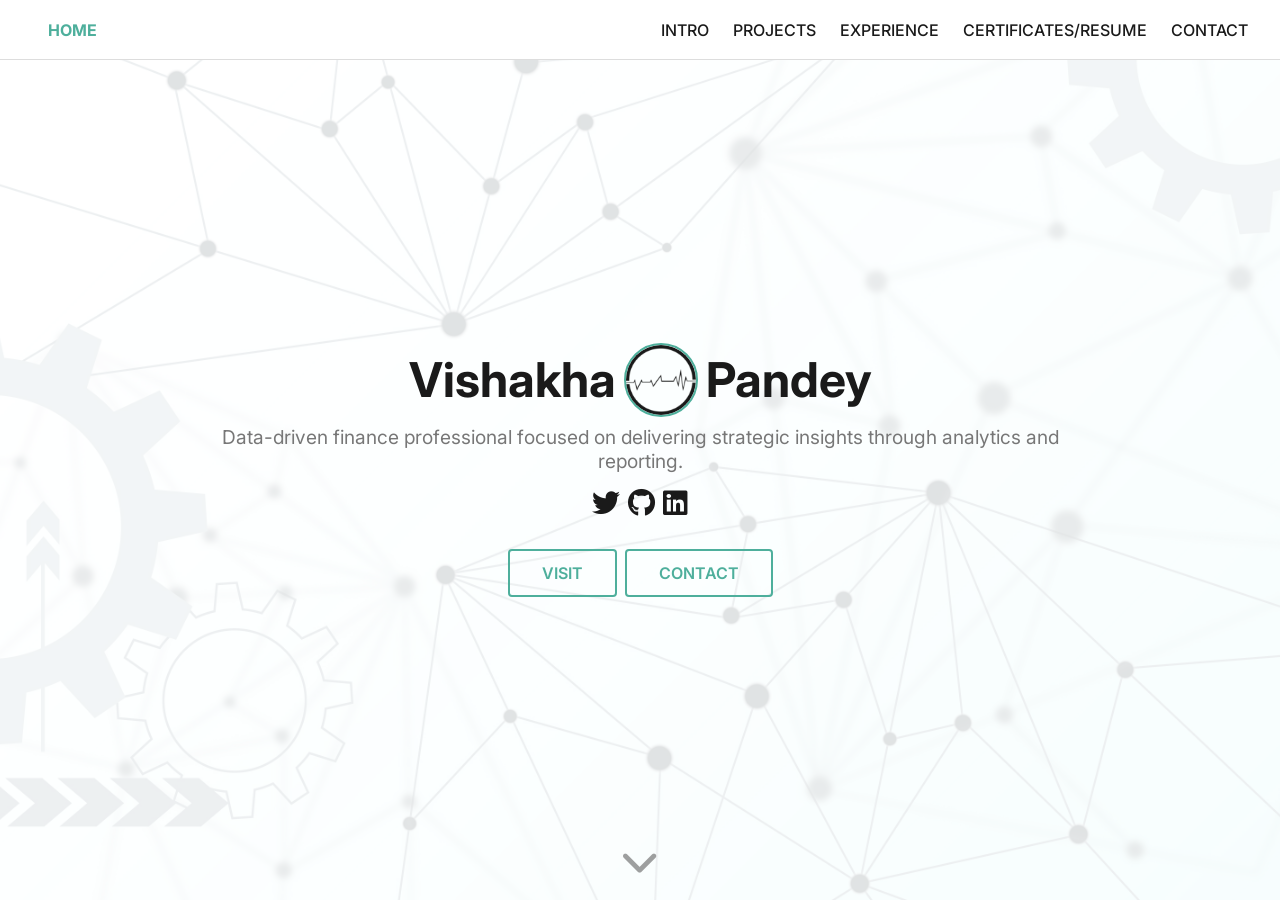
==== index.html @ 3a6682cc "Update index.html" ====
<!DOCTYPE html>
<html lang="en">
<head>
  <!-- Meta settings for responsiveness and character encoding -->
  <meta charset="UTF-8" />
  <meta name="viewport" content="width=device-width, initial-scale=1.0" />
  <title>Vishakha Pandey – Portfolio</title>

  <!-- Add this in <head> of index.html -->
<link rel="stylesheet" href="https://cdnjs.cloudflare.com/ajax/libs/font-awesome/6.5.0/css/all.min.css" />


  <!-- Google Fonts (Elegant & Professional) -->
  <link href="https://fonts.googleapis.com/css2?family=Inter:wght@400;600&display=swap" rel="stylesheet" />

  <!-- CSS Files -->
  <link rel="stylesheet" href="assets/css/variables.css" />
  <link rel="stylesheet" href="assets/css/style.css" />
  <link rel="stylesheet" href="assets/css/animations.css" />

  <!-- Scroll animation library (optional enhancement) -->
  <link href="https://cdn.jsdelivr.net/npm/aos@2.3.4/dist/aos.css" rel="stylesheet">
</head>
<body>
  <!-- Navigation Bar -->
  <nav class="navbar">
  <!-- HOME link on the left -->
  <div class="nav-left">
    <a href="index.html">HOME</a>
  </div>

  <!-- Hamburger icon (only visible on small screens) -->
  <div class="nav-toggle">
    <i class="fas fa-bars"></i>
  </div>

  <!-- Main navigation links -->
  <div class="nav-menu nav-right">
    <a href="intro.html">INTRO</a>
    <a href="projects.html">PROJECTS</a>
    <a href="experience.html">EXPERIENCE</a>
    <a href="certificates.html">CERTIFICATES/RESUME</a>
    <a href="contact.html">CONTACT</a>
  </div>
  </nav>


  <!-- Hero Section with Background Image -->
  <section class="hero" id="hero">
    <div class="hero-background"></div> <!-- background will be set via CSS -->


    <!-- Central content -->
    <div class="hero-content" data-aos="fade-up">
      <h1>
        Vishakha 
        <img src="assets/img/profile.png" alt="Vishakha Pandey" class="inline-hero-image" />
        Pandey
      </h1>

      <p>Data-driven finance professional focused on delivering strategic insights through analytics and reporting.</p>

      <!-- Social icons row -->
      <div class="social-icons">
        <a href="https://twitter.com/" target="_blank"><i class="fab fa-twitter"></i></a>
        <a href="https://github.com/" target="_blank"><i class="fab fa-github"></i></a>
        <a href="https://linkedin.com/" target="_blank"><i class="fab fa-linkedin"></i></a>

      </div>

      <!-- Buttons (like Yan Holtz) -->
      <div class="hero-buttons">
        <a href="projects.html" class="btn-outline">VISIT</a>
        <a href="contact.html" class="btn-outline">CONTACT</a>
      </div>
    </div>

    <!-- Scroll Down Arrow -->
    <div class="scroll-down" onclick="scrollToIntro()">
      <i class="fas fa-chevron-down"></i>
    </div>
  </section>

  <!-- JS Libraries -->
  <script src="assets/js/scrollToIntro.js"></script>
  <script src="https://cdn.jsdelivr.net/npm/aos@2.3.4/dist/aos.js"></script>
  <script src="./assets/js/mobileMenuToggle.js"></script>
  <script>
    AOS.init(); // Initialize animations on scroll
  </script>
</body>
</html>
---- assets/css/variables.css ----
/* ============================
   Global Variables & Theme
   ============================ */

:root {
  /* Colors */
  --color-bg: #ffffff;                   /* Default background */
  --color-dark: #1a1a1a;                 /* Dark text */
  --color-accent: #4eaf9c;              /* Highlight color (mint green) */
  --color-muted: #777;                  /* Secondary text */
  --color-border: #ddd;                 /* Light border */

  /* Fonts */
  --font-body: 'Inter', sans-serif;

  /* Spacing */
  --spacing-sm: 0.5rem;
  --spacing-md: 1rem;
  --spacing-lg: 2rem;
  --spacing-xl: 4rem;

  /* Sizes */
  --nav-height: 60px;
  --max-width: 1200px;
}
---- assets/css/style.css ----
/* =============================
   Base Styles for Index Page
   ============================= */

html, body {
  margin: 0;
  padding: 0;
  height: 100%;
  font-family: var(--font-body);
  background-color: var(--color-bg);
  color: var(--color-dark);
  overflow-x: hidden;
}

/* =============================
   Navbar Styles
   ============================= */

.navbar {
  display: flex;
  justify-content: space-between;
  align-items: center;
  height: var(--nav-height);
  padding: 0 var(--spacing-lg);
  position: fixed;
  width: 100%;
  top: 0;
  background: white;
  z-index: 1000;
  border-bottom: 1px solid var(--color-border);
  box-sizing: border-box;
  flex-wrap: wrap;
}

.nav-left a,
.nav-right a {
  text-decoration: none;
  color: var(--color-dark);
  margin-left: var(--spacing-md);
  font-weight: 500;
  transition: color 0.3s;
}

.nav-left a {
  font-weight: 700;
  color: var(--color-accent);
}

.nav-right {
  display: flex;
  gap: var(--spacing-sm);
  justify-content: flex-end;
  align-items: center;
}

.nav-toggle {
  display: none;
  font-size: 1.8rem;
  cursor: pointer;
  color: var(--color-dark);
  padding: 0.5rem;
  margin-left: auto;
  z-index: 1100;
  position: relative;
  background: none;
  border: none;
}

.nav-menu {
  display: flex;
  gap: var(--spacing-sm);
  align-items: center;
}

.nav-right a:hover {
  color: var(--color-accent);
}


/* ================================
   Active Page Underline – Refined Look
   ================================ */

.navbar .nav-right a.active-page {
  position: relative;
  color: var(--color-accent); /* Optional: make active link text accent colored */
  font-weight: 600;
}

.navbar .nav-right a.active-page::after {
  content: "";
  position: absolute;
  left: 0;
  bottom: -6px; /* Adjust depending on navbar spacing */
  width: 100%;
  height: 3px;
  background-color: #4caf50; /* Or use var(--color-accent) */
  border-radius: 2px;
  box-shadow: 0 1px 5px rgba(76, 175, 80, 0.4); /* slight glow for elegance */
}


/* =============================
   Hero Section Styles
   ============================= */

.hero {
  min-height: 100vh;
  display: flex;
  align-items: center;
  justify-content: center;
  text-align: center;
  position: relative;
  overflow: hidden;
  padding: var(--spacing-lg);
  box-sizing: border-box;
}

.hero-background {
  position: absolute;
  top: 0;
  left: 0;
  width: 100%;
  height: 100%;
  background: url('../img/background.jpg') center center/cover no-repeat;
  opacity: 0.3;
  z-index: 0;
}

.hero-content {
  z-index: 2;
  padding: var(--spacing-xl);
  width: 100%;
  max-width: 960px;
  display: flex;
  flex-direction: column;
  align-items: center;
}

.hero-content h1 {
  font-size: 3rem;
  margin-bottom: var(--spacing-sm);
  display: flex;
  align-items: center;
  justify-content: center;
  flex-wrap: nowrap;
  gap: 0.5rem;
  white-space: nowrap;
  overflow: hidden;
  text-overflow: ellipsis;
}

.hero-content p {
  font-size: 1.2rem;
  color: var(--color-muted);
  margin: 0 auto;
  max-width: 90%;
}

.inline-hero-image {
  width: 70px;
  height: 70px;
  border-radius: 50%;
  object-fit: cover;
  display: inline-block;
  vertical-align: middle;
  margin: 0;
  border: 2px solid var(--color-accent);
  outline: none;
  box-shadow: none;
  flex-shrink: 0;
}

/* =============================
   Social Icons
   ============================= */

.social-icons {
  margin-top: var(--spacing-md);
  display: flex;
  justify-content: center;
  gap: var(--spacing-sm);
  flex-wrap: wrap;
}

.social-icons a {
  color: var(--color-dark);
  text-decoration: none;
}

.social-icons a i {
  font-size: 28px;
  transition: color 0.3s ease;
}

.social-icons a:hover i {
  color: var(--color-accent);
}

/* =============================
   Hero Buttons
   ============================= */

.hero-buttons {
  margin-top: var(--spacing-lg);
  display: flex;
  flex-wrap: wrap;
  justify-content: center;
  gap: var(--spacing-sm);
}

.btn-outline {
  border: 2px solid var(--color-accent);
  color: var(--color-accent);
  text-decoration: none;
  padding: 0.75rem 2rem;
  border-radius: 4px;
  font-weight: 600;
  transition: background 0.3s ease;
}

.btn-outline:hover {
  background-color: var(--color-accent);
  color: white;
}

/* =============================
   Scroll Down Arrow
   ============================= */

.scroll-down {
  position: absolute;
  bottom: 20px;
  left: 50%;
  transform: translateX(-50%);
  cursor: pointer;
  z-index: 2;
  animation: bounce 2s infinite;
}

.scroll-down i {
  font-size: 38px;
  color: var(--color-muted);
  opacity: 0.7;
  transition: color 0.3s ease;
}

.scroll-down:hover i {
  color: var(--color-accent);
}

/* =============================
   Responsive Design
   ============================= */

@media (max-width: 768px) {
  .navbar {
    flex-direction: row;
    justify-content: space-between;
    padding: var(--spacing-sm);
  }

  .nav-left {
    flex: 1;
  }

  .nav-toggle {
    display: block;
    align-self: flex-end;
    margin: 0;
  }

  .nav-menu {
    display: none;
    flex-direction: column;
    width: 100%;
    background: rgba(255, 255, 255, 0.12);
    backdrop-filter: blur(10px);
    -webkit-backdrop-filter: blur(10px);
    padding: 1rem;
    border-radius: 12px;
    box-shadow: 0 8px 20px rgba(0, 0, 0, 0.2);
    border: 1px solid rgba(255, 255, 255, 0.3);
  }

  .nav-menu.show {
    display: flex;
  }

  .nav-menu a {
    padding: 0.5rem 1rem;
    width: 100%;
    text-align: left;
  }

  .hero-content h1 {
    font-size: 2rem;
  }

  .hero-content p {
    font-size: 1rem;
  }

  .inline-hero-image {
    width: 60px;
    height: 60px;
  }

  .btn-outline {
    padding: 0.6rem 1.5rem;
    font-size: 0.95rem;
  }

  .scroll-down i {
    font-size: 28px;
  }
}

@media (max-width: 480px) {
  .hero-content h1 {
    font-size: 1.6rem;
  }

  .hero-content p {
    font-size: 0.95rem;
  }

  .inline-hero-image {
    width: 50px;
    height: 50px;
  }

  .social-icons a i {
    font-size: 24px;
  }

  .btn-outline {
    padding: 0.5rem 1.2rem;
    font-size: 0.85rem;
  }

  .scroll-down i {
    font-size: 26px;
  }
}


/* Adjust underline for mobile screens */
@media (max-width: 768px) {
  .navbar .nav-right a.active-page::after {
    height: 2px;
    width: 80%;       /* Slightly narrower */
    left: 10%;         /* Centered */
    bottom: -4px;      /* Closer to text */
  }
}

@media (max-width: 480px) {
  .navbar .nav-right a.active-page::after {
    width: 60%;
    left: 20%;
    height: 2px;
    bottom: -3px;
  }
}
---- assets/css/animations.css ----
/* Put your custom animation keyframes here if needed */
/* ===========================
   Custom Animations
   =========================== */

/* Bounce animation for scroll-down arrow */
@keyframes bounce {
  0%, 100% {
    transform: translateX(-50%) translateY(0);
  }
  50% {
    transform: translateX(-50%) translateY(10px);
  }
}

/* Fade-up animation (if not using AOS) */
@keyframes fadeUp {
  from {
    opacity: 0;
    transform: translateY(30px);
  }
  to {
    opacity: 1;
    transform: translateY(0);
  }
}

.fade-up {
  animation: fadeUp 0.8s ease-out forwards;
  opacity: 0;
}

/* Delay classes for staggered fade */
.delay-1 { animation-delay: 0.2s; }
.delay-2 { animation-delay: 0.4s; }
.delay-3 { animation-delay: 0.6s; }
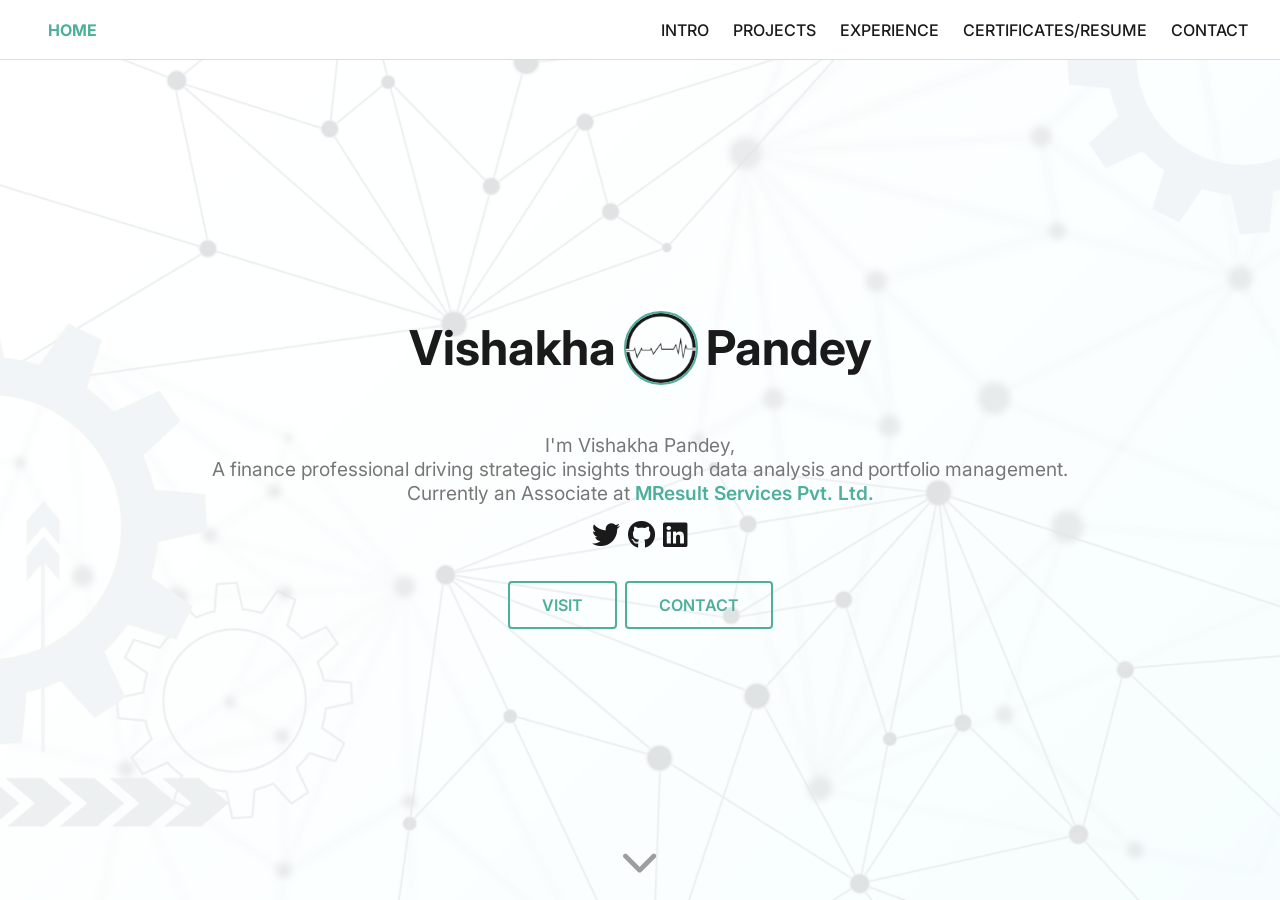
==== commit 0ae265dc: "Add files via upload" ====
--- a/index.html
+++ b/index.html
@@ -21,7 +21,9 @@
   <!-- Scroll animation library (optional enhancement) -->
   <link href="https://cdn.jsdelivr.net/npm/aos@2.3.4/dist/aos.css" rel="stylesheet">
 </head>
-<body>
+
+
+<body class="page-load">
   <!-- Navigation Bar -->
   <nav class="navbar">
   <!-- HOME link on the left -->
@@ -57,14 +59,20 @@
         <img src="assets/img/profile.png" alt="Vishakha Pandey" class="inline-hero-image" />
         Pandey
       </h1>
+      <br><br>
 
-      <p>Data-driven finance professional focused on delivering strategic insights through analytics and reporting.</p>
+      <p>
+    I'm Vishakha Pandey,<br>
+    A finance professional driving strategic insights through data analysis and portfolio management.<br>
+    Currently an Associate at <a href="http://www.mresultindia.com" target="_blank" style="color: var(--color-accent); font-weight: 600; text-decoration: none;">MResult Services Pvt. Ltd.</a>
+</p>
+
 
       <!-- Social icons row -->
       <div class="social-icons">
         <a href="https://twitter.com/" target="_blank"><i class="fab fa-twitter"></i></a>
         <a href="https://github.com/" target="_blank"><i class="fab fa-github"></i></a>
-        <a href="https://linkedin.com/" target="_blank"><i class="fab fa-linkedin"></i></a>
+        <a href="https://www.linkedin.com/in/vishakha-pandey-7320a8259/" target="_blank"><i class="fab fa-linkedin"></i></a>
 
       </div>
 
@@ -89,4 +97,4 @@
     AOS.init(); // Initialize animations on scroll
   </script>
 </body>
-</html>
+</html>
--- a/assets/css/variables.css
+++ b/assets/css/variables.css
@@ -14,10 +14,13 @@
   --font-body: 'Inter', sans-serif;
 
   /* Spacing */
+  --spacing-xs: 0.4rem; /* <-- ADD THIS LINE */
   --spacing-sm: 0.5rem;
   --spacing-md: 1rem;
   --spacing-lg: 2rem;
   --spacing-xl: 4rem;
+  --spacing-xxl: 5rem;
+
 
   /* Sizes */
   --nav-height: 60px;
--- a/assets/css/style.css
+++ b/assets/css/style.css
@@ -83,7 +83,7 @@
 
 .navbar .nav-right a.active-page {
   position: relative;
-  color: var(--color-accent); /* Optional: make active link text accent colored */
+  color: var(--color-accent); /* Make active link text accent colored */
   font-weight: 600;
 }
 
@@ -94,9 +94,10 @@
   bottom: -6px; /* Adjust depending on navbar spacing */
   width: 100%;
   height: 3px;
-  background-color: #4caf50; /* Or use var(--color-accent) */
+  background-color: var(--color-accent); /* Changed to use var(--color-accent) */
   border-radius: 2px;
-  box-shadow: 0 1px 5px rgba(76, 175, 80, 0.4); /* slight glow for elegance */
+  /* Use rgba with your accent color for consistency: #4eaf9c is (78, 175, 156) */
+  box-shadow: 0 1px 5px rgba(78, 175, 156, 0.4); /* slight glow for elegance */
 }
 
 
@@ -274,17 +275,26 @@
     display: none;
     flex-direction: column;
     width: 100%;
-    background: rgba(255, 255, 255, 0.12);
+    /* Adjusted background for better blur effect on mobile */
+    background: rgba(255, 255, 255, 0.95);
     backdrop-filter: blur(10px);
     -webkit-backdrop-filter: blur(10px);
     padding: 1rem;
     border-radius: 12px;
     box-shadow: 0 8px 20px rgba(0, 0, 0, 0.2);
     border: 1px solid rgba(255, 255, 255, 0.3);
+    /* Added positioning for slide-down animation */
+    position: absolute;
+    top: var(--nav-height);
+    left: 0;
+    z-index: 999;
+    transform: translateY(-100%); /* Initial state: hidden above */
+    transition: transform 0.3s ease-out;
   }
 
   .nav-menu.show {
     display: flex;
+    transform: translateY(0); /* Final state: visible */
   }
 
   .nav-menu a {
@@ -314,6 +324,12 @@
   .scroll-down i {
     font-size: 28px;
   }
+
+  /* Adjust underline for mobile screens */
+  /* This rule specifically removes the active page underline in mobile view */
+  .navbar .nav-right a.active-page::after {
+    content: none; /* <-- This is the key change to remove the underline */
+  }
 }
 
 @media (max-width: 480px) {
@@ -342,24 +358,11 @@
   .scroll-down i {
     font-size: 26px;
   }
-}
-
-
-/* Adjust underline for mobile screens */
-@media (max-width: 768px) {
+
+  /* Ensure no underline even on smaller mobile screens */
+  /* This rule is redundant if the 768px rule already applies `content: none;` */
+  /* But kept for safety if any other specific rule might override */
   .navbar .nav-right a.active-page::after {
-    height: 2px;
-    width: 80%;       /* Slightly narrower */
-    left: 10%;         /* Centered */
-    bottom: -4px;      /* Closer to text */
-  }
-}
-
-@media (max-width: 480px) {
-  .navbar .nav-right a.active-page::after {
-    width: 60%;
-    left: 20%;
-    height: 2px;
-    bottom: -3px;
+    content: none;
   }
 }
--- a/assets/css/animations.css
+++ b/assets/css/animations.css
@@ -1,36 +1,240 @@
-/* Put your custom animation keyframes here if needed */
-/* ===========================
-   Custom Animations
-   =========================== */
-
-/* Bounce animation for scroll-down arrow */
+/* =============================
+   Animation Transitions
+   ============================= */
+
+/* Fade-out animation for page transition */
+.fade-out {
+  animation: fadeOut 0.6s ease forwards;
+}
+
+@keyframes fadeOut {
+  from {
+    opacity: 1;
+  }
+  to {
+    opacity: 0;
+    transform: translateY(-20px);
+  }
+}
+
+/* Bounce animation for scroll-down arrow (optional) */
 @keyframes bounce {
-  0%, 100% {
-    transform: translateX(-50%) translateY(0);
-  }
-  50% {
-    transform: translateX(-50%) translateY(10px);
-  }
-}
-
-/* Fade-up animation (if not using AOS) */
-@keyframes fadeUp {
-  from {
+  0%, 20%, 50%, 80%, 100% {
+    transform: translateY(0);
+  }
+  40% {
+    transform: translateY(-10px);
+  }
+  60% {
+    transform: translateY(-5px);
+  }
+}
+
+.scroll-down {
+  animation: bounce 2s infinite;
+}
+
+
+
+/* =============================
+   Enhanced Fade-In on Page Load
+   ============================= */
+
+.fade-in {
+  animation: fadeInBlur 0.8s ease-out forwards;
+}
+
+@keyframes fadeInBlur {
+  0% {
     opacity: 0;
     transform: translateY(30px);
-  }
+    filter: blur(6px);
+  }
+  60% {
+    opacity: 0.6;
+    transform: translateY(10px);
+    filter: blur(3px);
+  }
+  100% {
+    opacity: 1;
+    transform: translateY(0);
+    filter: blur(0);
+  }
+}
+
+
+/* =============================
+   Scroll Reveal Animations
+   ============================= */
+
+.reveal {
+  opacity: 0;
+  transform: translateY(40px);
+  transition: all 0.8s ease-out;
+  will-change: transform, opacity;
+}
+
+.reveal.active {
+  opacity: 1;
+  transform: translateY(0);
+}
+
+/* Optional: specific directions */
+.reveal-left {
+  transform: translateX(-40px);
+}
+
+.reveal-right {
+  transform: translateX(40px);
+}
+
+.reveal-left.active,
+.reveal-right.active {
+  transform: translateX(0);
+  opacity: 1;
+}
+
+
+
+/* =============================
+   Global Page Load Animation
+   ============================= */
+
+.page-load {
+  animation: pageFadeIn 0.6s ease-out 0.2s forwards;
+  opacity: 0;
+  transform: scale(0.98);
+}
+
+@keyframes pageFadeIn {
   to {
     opacity: 1;
+    transform: scale(1);
+  }
+}
+
+
+/* Project model */
+/* Modal content transition */
+/* Project Modal Animations and Visual Effects */
+
+/* ✨ Fade-in animation for the modal backdrop */
+@keyframes fadeIn {
+    from {
+        opacity: 0;
+    }
+    to {
+        opacity: 1;
+    }
+}
+
+/* ✨ Slide in from bottom for the modal content (drawer) */
+@keyframes slideInUp {
+    from {
+        transform: translateY(100%);
+    }
+    to {
+        transform: translateY(0);
+    }
+}
+
+/* ✨ Slide out to bottom for modal content (drawer) */
+@keyframes slideOutDown {
+    from {
+        transform: translateY(0);
+    }
+    to {
+        transform: translateY(100%);
+    }
+}
+
+
+/* 🔍 Modal entrance animation for the backdrop itself */
+/* This controls the background fade and the initial position of the modal container */
+.project-modal.modal-show {
+    animation: fadeIn 0.3s ease forwards;
+}
+
+/* 🧩 Modal content animation (the actual drawer) */
+/* This applies to the .modal-content inside the .project-modal */
+.project-modal.modal-show .modal-content {
+    animation: slideInUp 0.3s ease forwards;
+}
+
+/* Animation for when the modal is closing */
+.project-modal:not(.modal-show) .modal-content {
+    animation: slideOutDown 0.3s ease forwards;
+}
+
+/* 📸 Fade and lift for modal image and text */
+/* These make the internal content appear smoothly after the drawer slides up */
+.modal-details #modal-img,
+.modal-details h3,
+.modal-details p {
+    opacity: 0;
+    transform: translateY(10px);
+    transition: opacity 0.3s ease 0.1s, transform 0.3s ease 0.1s; /* Add a slight delay */
+}
+
+.project-modal.modal-show .modal-image-container img,
+.project-modal.modal-show .modal-details h3,
+.project-modal.modal-show .modal-details p {
+    opacity: 1;
     transform: translateY(0);
-  }
-}
-
-.fade-up {
-  animation: fadeUp 0.8s ease-out forwards;
-  opacity: 0;
-}
-
-/* Delay classes for staggered fade */
-.delay-1 { animation-delay: 0.2s; }
-.delay-2 { animation-delay: 0.4s; }
-.delay-3 { animation-delay: 0.6s; }
+}
+
+
+
+
+/* =============================
+   Scroll Animations  for experience page
+   ============================= */
+
+/* Base style for elements that will animate */
+.animate-on-scroll {
+    opacity: 0;
+    transform: translateY(20px); /* Start slightly below its final position */
+    transition: opacity 0.6s ease-out, transform 0.6s ease-out; /* Smooth transition */
+}
+
+/* State when the element is visible and animated */
+.animate-on-scroll.is-visible {
+    opacity: 1;
+    transform: translateY(0); /* Move to its final position */
+}
+
+/* Optional: Delays for staggered animations */
+.animate-on-scroll.delay-1 { transition-delay: 0.1s; }
+.animate-on-scroll.delay-2 { transition-delay: 0.2s; }
+.animate-on-scroll.delay-3 { transition-delay: 0.3s; }
+.animate-on-scroll.delay-4 { transition-delay: 0.4s; }
+.animate-on-scroll.delay-5 { transition-delay: 0.5s; }
+/* Add more delay-X classes as needed for more elements */
+
+
+/* =============================
+   Scroll Animations
+   ============================= */
+
+/* Base style for elements that will animate */
+.animate-on-scroll {
+    opacity: 0;
+    transform: translateY(20px); /* Start slightly below its final position */
+    transition: opacity 0.6s ease-out, transform 0.6s ease-out; /* Smooth transition */
+}
+
+/* State when the element is visible and animated */
+.animate-on-scroll.is-visible {
+    opacity: 1;
+    transform: translateY(0); /* Move to its final position */
+}
+
+/* Optional: Delays for staggered animations */
+.animate-on-scroll.delay-1 { transition-delay: 0.1s; }
+.animate-on-scroll.delay-2 { transition-delay: 0.2s; }
+.animate-on-scroll.delay-3 { transition-delay: 0.3s; }
+.animate-on-scroll.delay-4 { transition-delay: 0.4s; }
+.animate-on-scroll.delay-5 { transition-delay: 0.5s; }
+.animate-on-scroll.delay-6 { transition-delay: 0.6s; }
+.animate-on-scroll.delay-7 { transition-delay: 0.7s; }
+/* Add more delay-X classes as needed for more elements */
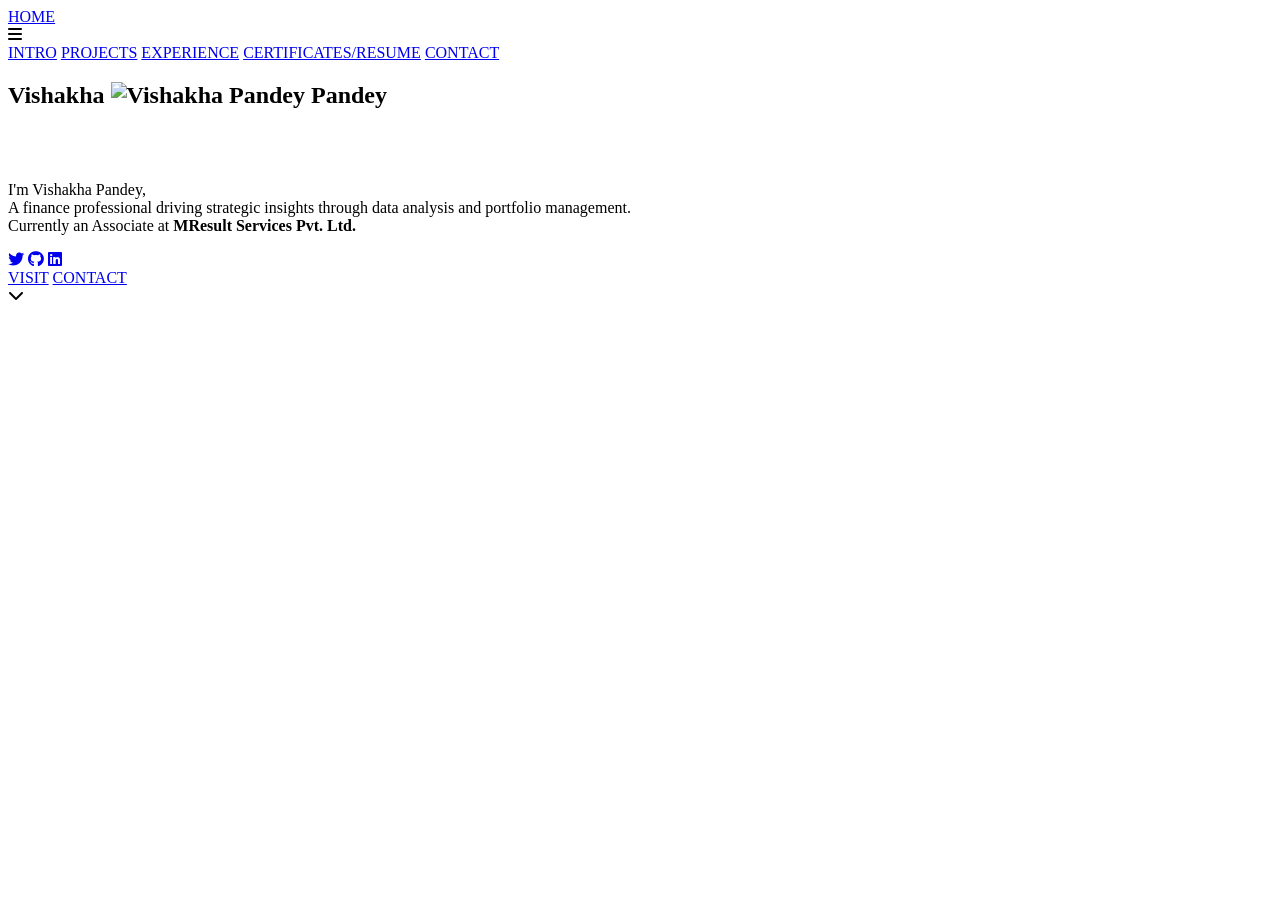
==== commit ad91f208: "Update index.html" ====
--- a/index.html
+++ b/index.html
@@ -5,6 +5,8 @@
   <meta charset="UTF-8" />
   <meta name="viewport" content="width=device-width, initial-scale=1.0" />
   <title>Vishakha Pandey – Portfolio</title>
+
+  <base href="/test/">
 
   <!-- Add this in <head> of index.html -->
 <link rel="stylesheet" href="https://cdnjs.cloudflare.com/ajax/libs/font-awesome/6.5.0/css/all.min.css" />
@@ -97,4 +99,4 @@
     AOS.init(); // Initialize animations on scroll
   </script>
 </body>
-</html>+</html>
--- a/assets/css/style.css
+++ b/assets/css/style.css
@@ -156,6 +156,7 @@
   color: var(--color-muted);
   margin: 0 auto;
   max-width: 90%;
+  
 }
 
 .inline-hero-image {
@@ -365,4 +366,5 @@
   .navbar .nav-right a.active-page::after {
     content: none;
   }
-}+}
+
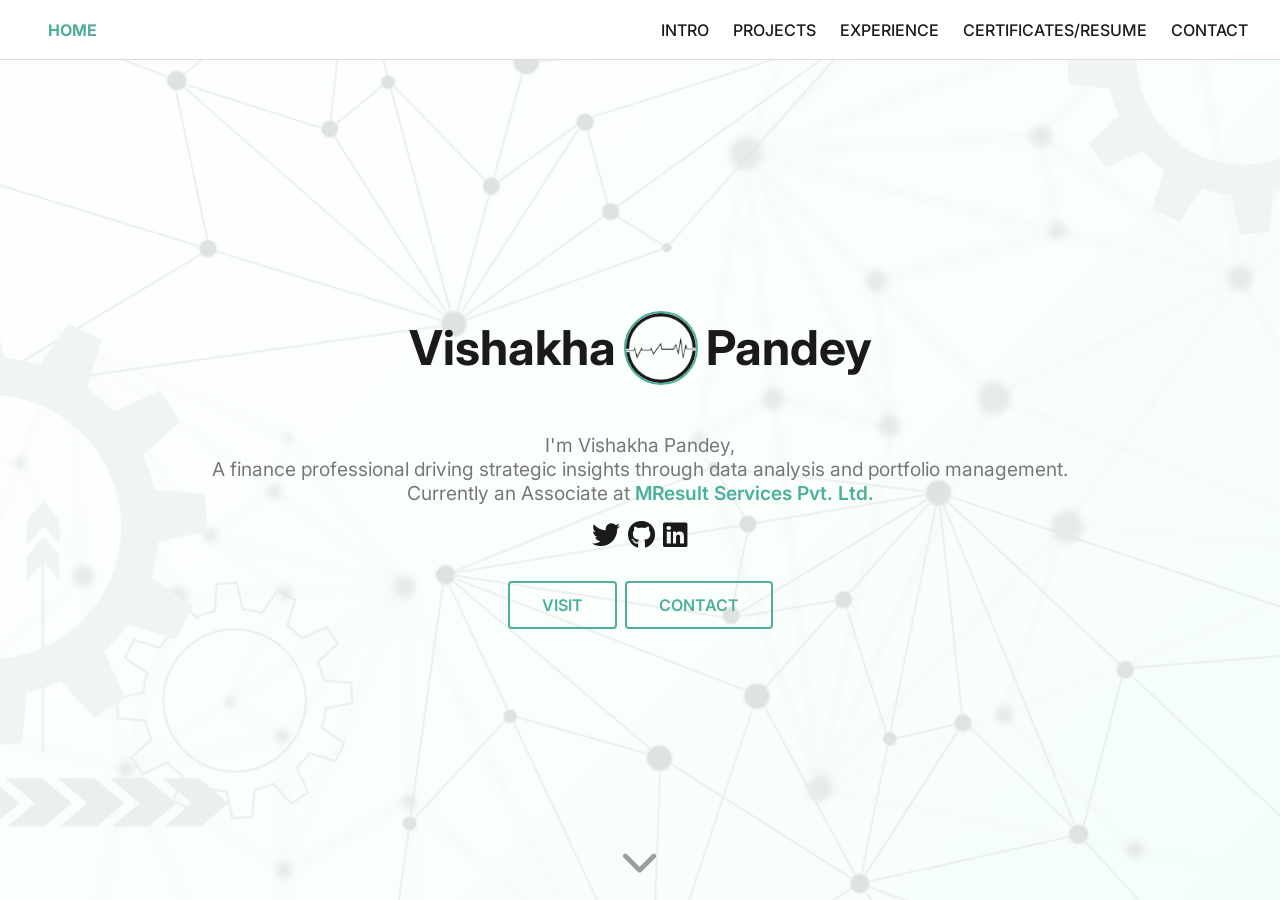
==== commit 71c8414f: "Add files via upload" ====
--- a/index.html
+++ b/index.html
@@ -6,7 +6,7 @@
   <meta name="viewport" content="width=device-width, initial-scale=1.0" />
   <title>Vishakha Pandey – Portfolio</title>
 
-  <base href="/test/">
+  
 
   <!-- Add this in <head> of index.html -->
 <link rel="stylesheet" href="https://cdnjs.cloudflare.com/ajax/libs/font-awesome/6.5.0/css/all.min.css" />
@@ -22,6 +22,8 @@
 
   <!-- Scroll animation library (optional enhancement) -->
   <link href="https://cdn.jsdelivr.net/npm/aos@2.3.4/dist/aos.css" rel="stylesheet">
+
+
 </head>
 
 
@@ -99,4 +101,4 @@
     AOS.init(); // Initialize animations on scroll
   </script>
 </body>
-</html>
+</html>
--- a/assets/css/variables.css
+++ b/assets/css/variables.css
@@ -4,7 +4,7 @@
 
 :root {
   /* Colors */
-  --color-bg: #ffffff;                   /* Default background */
+  --color-bg: #fcfffb;                   /* Default background */
   --color-dark: #1a1a1a;                 /* Dark text */
   --color-accent: #4eaf9c;              /* Highlight color (mint green) */
   --color-muted: #777;                  /* Secondary text */
@@ -19,7 +19,6 @@
   --spacing-md: 1rem;
   --spacing-lg: 2rem;
   --spacing-xl: 4rem;
-  --spacing-xxl: 5rem;
 
 
   /* Sizes */
--- a/assets/css/animations.css
+++ b/assets/css/animations.css
@@ -213,7 +213,7 @@
 
 
 /* =============================
-   Scroll Animations
+   Scroll Animations for certificates 
    ============================= */
 
 /* Base style for elements that will animate */
@@ -237,4 +237,6 @@
 .animate-on-scroll.delay-5 { transition-delay: 0.5s; }
 .animate-on-scroll.delay-6 { transition-delay: 0.6s; }
 .animate-on-scroll.delay-7 { transition-delay: 0.7s; }
+.animate-on-scroll.delay-8 { transition-delay: 0.8s; }
+.animate-on-scroll.delay-9 { transition-delay: 0.9s; }
 /* Add more delay-X classes as needed for more elements */
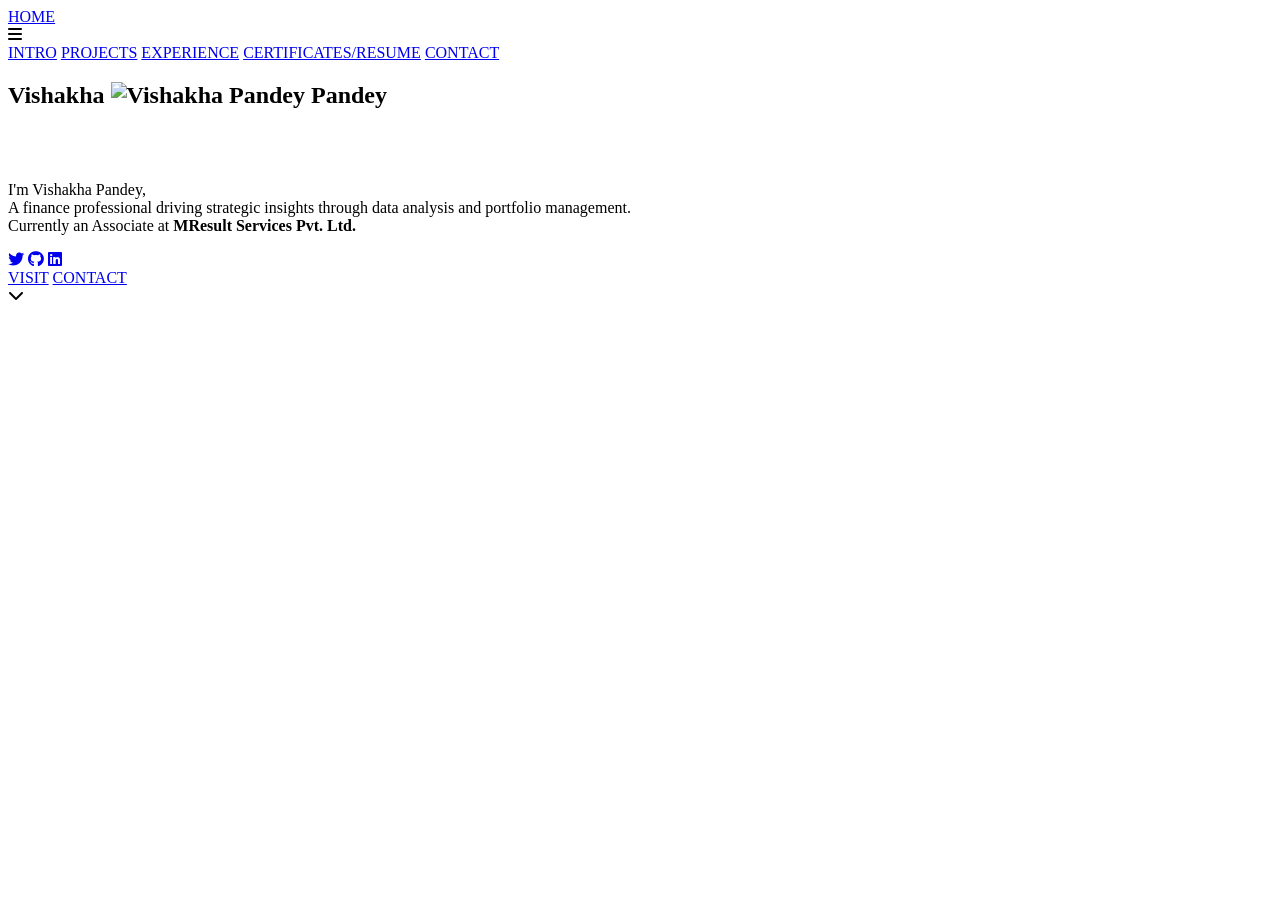
==== commit e7010480: "Update index.html" ====
--- a/index.html
+++ b/index.html
@@ -6,6 +6,7 @@
   <meta name="viewport" content="width=device-width, initial-scale=1.0" />
   <title>Vishakha Pandey – Portfolio</title>
 
+  <base href="/test/">
   
 
   <!-- Add this in <head> of index.html -->
@@ -101,4 +102,4 @@
     AOS.init(); // Initialize animations on scroll
   </script>
 </body>
-</html>+</html>
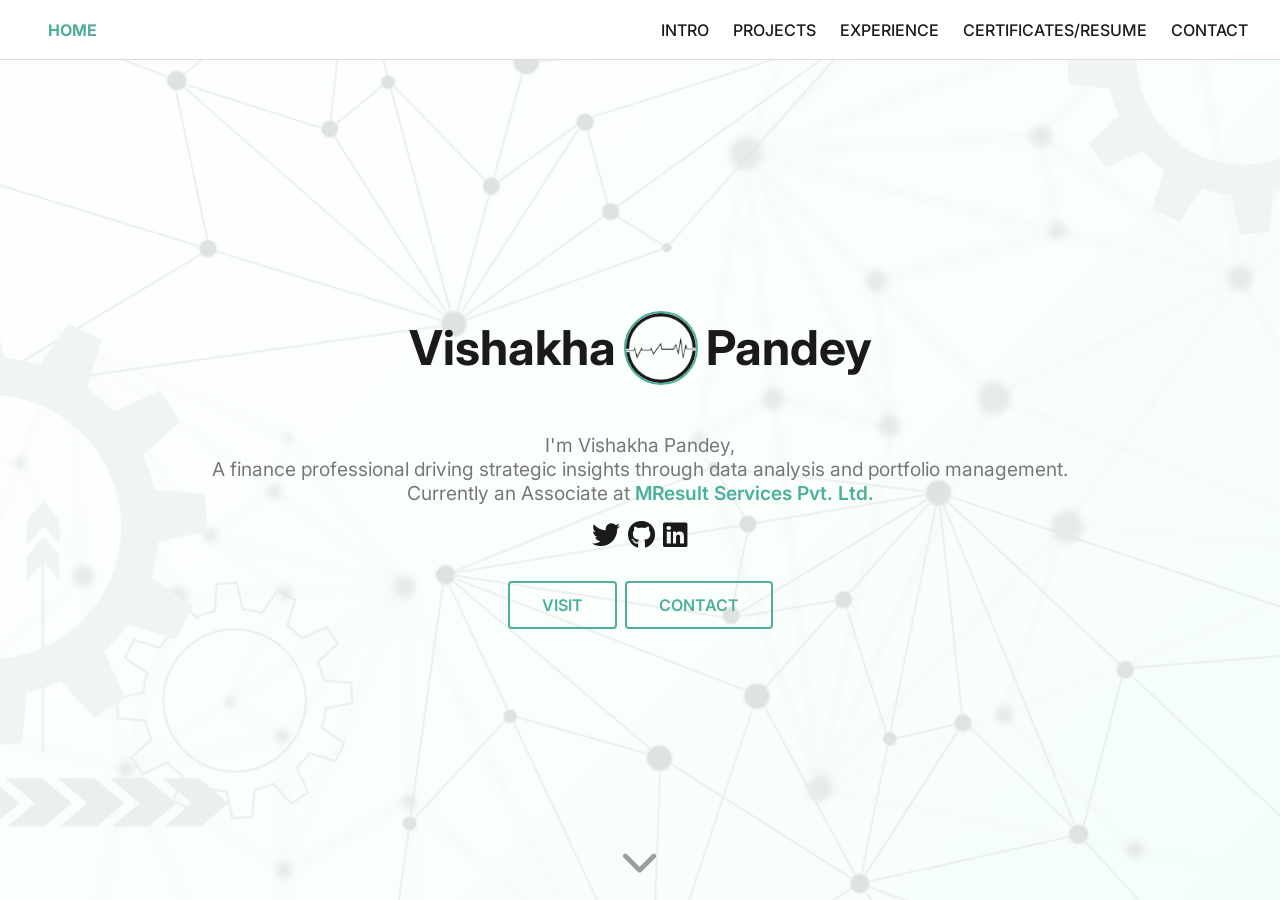
==== commit 50f9d6dd: "Add files via upload" ====
--- a/index.html
+++ b/index.html
@@ -6,7 +6,6 @@
   <meta name="viewport" content="width=device-width, initial-scale=1.0" />
   <title>Vishakha Pandey – Portfolio</title>
 
-  <base href="/test/">
   
 
   <!-- Add this in <head> of index.html -->
@@ -102,4 +101,4 @@
     AOS.init(); // Initialize animations on scroll
   </script>
 </body>
-</html>
+</html>
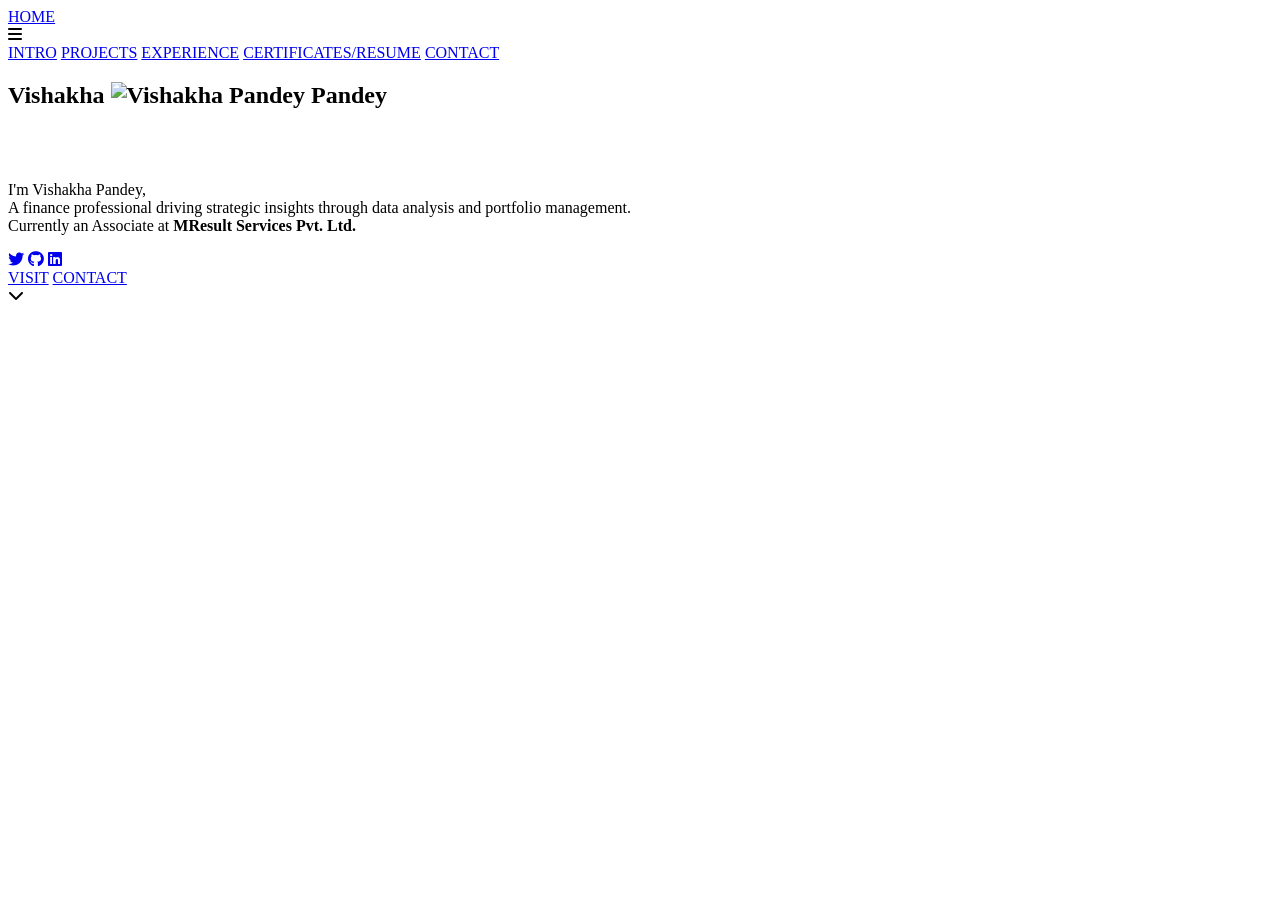
==== commit fb08bd83: "Update index.html" ====
--- a/index.html
+++ b/index.html
@@ -6,7 +6,7 @@
   <meta name="viewport" content="width=device-width, initial-scale=1.0" />
   <title>Vishakha Pandey – Portfolio</title>
 
-  
+  <base href="/test/">
 
   <!-- Add this in <head> of index.html -->
 <link rel="stylesheet" href="https://cdnjs.cloudflare.com/ajax/libs/font-awesome/6.5.0/css/all.min.css" />
@@ -101,4 +101,4 @@
     AOS.init(); // Initialize animations on scroll
   </script>
 </body>
-</html>+</html>
